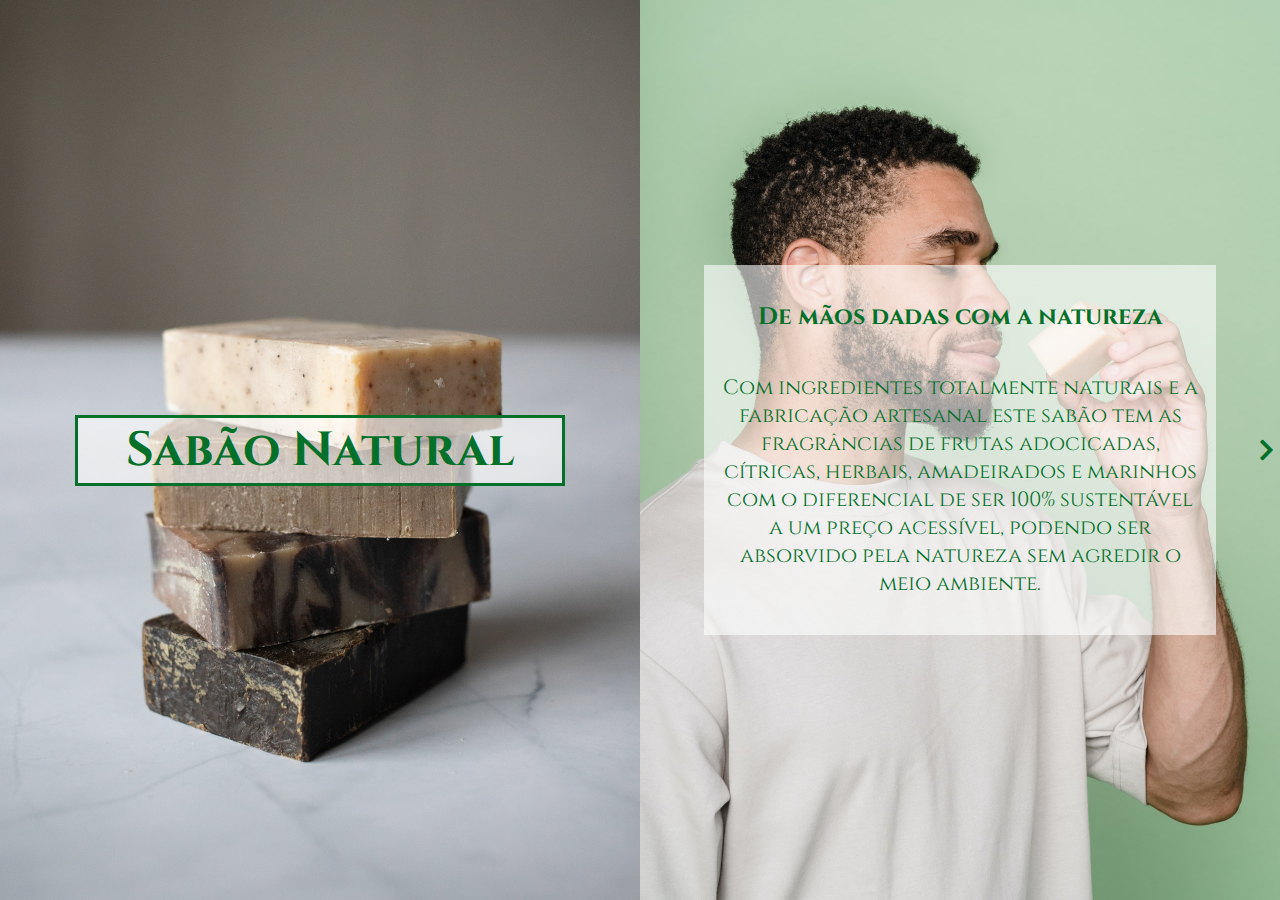
==== index.html @ 7a346614 "adicionado pagina de agradecimento após realizada a inscrição" ====
<!DOCTYPE html>
<html lang="en">
<head>
    <meta charset="UTF-8">
    <meta http-equiv="X-UA-Compatible" content="IE=edge">
    <meta name="viewport" content="width=device-width, initial-scale=1.0">
    <link rel="stylesheet" href="style/style.css">
    <link rel="stylesheet" href="font-awesome/css/all.css">
    <link rel="preconnect" href="https://fonts.googleapis.com">
    <link rel="preconnect" href="https://fonts.gstatic.com" crossorigin>
    <link href="https://fonts.googleapis.com/css2?family=Cinzel:wght@500&display=swap" rel="stylesheet">
    <link rel="apple-touch-icon" sizes="180x180" href="favicon/apple-touch-icon.png">
    <link rel="icon" type="image/png" sizes="32x32" href="favicon/favicon-32x32.png">
    <link rel="icon" type="image/png" sizes="16x16" href="favicon/favicon-16x16.png">
    <link rel="manifest" href="favicon/site.webmanifest">
    <link rel="mask-icon" href="favicon/safari-pinned-tab.svg" color="#5bbad5">
    <meta name="msapplication-TileColor" content="#da532c">
    <meta name="theme-color" content="#ffffff">
    <title>Sabão Natural</title>
</head>
<body> 
    <header>
    <!-- Imagem -->
        <section class="split titulopage" id="toppage">
            <h1 id="titulomain" class="titulo">Sabão Natural</h1>
            <button class="botao botaoMiddle">
                <div class="setaDown" id="setaMiddle">
                    <i class="fas fa-chevron-down"></i>
                </div>
            </button>
        </section>
    </header>
    <!-- Apresentação -->
    <section class="split institucionalpage" id="middlepage">
        <button class="botao botaoUp" >
            <div class="setaUp" id="setaUp">
                <i class="fas fa-chevron-up"></i>
            </div>
        </button>
        <button class="botao botaoLeft">
            <div class="setaLeft" id="setaLeft">
                <i class="fas fa-chevron-left"></i>
            </div>
        </button>
        <div class="infostext">
            <h2 class="infostitulo">De mãos dadas com a natureza</h2>
            <p class="infosp">Com ingredientes totalmente naturais e a fabricação artesanal este sabão tem as fragrâncias de frutas adocicadas, cítricas, herbais, amadeirados e marinhos com o diferencial de ser 100% sustentável a um preço acessível, podendo ser absorvido pela natureza sem agredir o meio ambiente.</p>
        </div>
        <button class="botao botaoRight">
            <div class="setaRight" id="setaRight">
                <i class="fas fa-chevron-right"></i>
            </div>
        </button>
        <button class="botao botaoDown">
            <div class="setaDown" id="setaDown">
                <i class="fas fa-chevron-down"></i>
            </div>
        </button>
    </section>
    <!-- Formulário -->
    <section class="split infospage" id="bottompage">
            <button class="botao botaoTop">
                <div class="setaUp" id="setaUp">
                    <i class="fas fa-chevron-up"></i>
                </div>
            </button>
        <div class="infosform">
            <h2 id="tituloform" class="tituloform">Inscreva-se para informações e <br> novidades do produto</h2>
            <form action="https://formsubmit.co/1dc32f7af79164451f45cb66f8cd5d9e" method="POST" class="formulamain" id="formula">
                <ul class="formitems">
                    <li>
                    <input type="text" class="formitem" placeholder="Nome:" name="name" id="nome" required>
                    </li>
                    <li>
                    <input type="email" class="formitem" placeholder="E-mail:" name="email" id="carta" required>
                    <input type="hidden" name="_autoresponse" value="Olá! Obrigado por se Inscrever para conhecer mais sobre o Sabão Natural, em breve você irá receber e-mails com as novidades do produto e outras informações para estar antenado com o nosso mais novo lançamento.(Ou não pois isso nada mais é que uma landing page fictícia)">
                    <input type="hidden" name="_next" value="https://raphaeldecarvalho.github.io/sabao-natural-thanks-you/">
                    </li>
                </ul>
                <button type="submit">Inscrever</button>
            </form>
    </div>
    </section>
    <script type="text/javascript" src="script/script.js"></script>
</body>
</html>
---- style/style.css ----
html {
    font-family: 'Cinzel', serif;
    scroll-behavior: smooth;
}
.tituloimg{
    position: absolute;
    height: 50vh;
    top: 0;
    left: 0;
    right: 0;
    bottom: 0;
}
.labnome{
    padding-right: 135px;
}
.split {
    display: flex;
    flex-direction: column;
    justify-content: center;
    align-items: center;
    position: absolute;
}
section.split.titulopage{
    background-image: url('../img/soap1.jpg');
    background-position: center center;
    background-size: cover;
    background-repeat: no-repeat;
    
    top: 0;
    left: 0;
    right: 0;
    bottom: 0;
}
section.split.institucionalpage{
    background-image: url('../img/consumer1.jpg');
    background-position: center center;
    background-size: cover;
    background-repeat: no-repeat;
    
}
section.split.infospage {
    background-image: url('../img/consumer2.jpg');
    background-position: center center;
    background-size: cover;
    background-repeat: no-repeat;
    
}
.infostext {
    display: flex;
    flex-direction: column;
    align-content: space-around;
    color: #04702a;
    background-color: #ffffff99;
    text-align: center;
    width: 30rem;
    padding: 1rem;
}
h1.titulo{
    display: flex;
    justify-content: center;
    align-items: center;
    color: #04702a;
    background: #ffffff99;
    font-size: 3rem;
    border: 0.2rem solid;
    padding: 0 1em;
    margin-left: auto;
    margin-right: auto;
}
h2.infostitulo {
    font-size: 1.5rem;
    font-weight: bold;
}
p.infosp {
    font-size: 1.3rem;
}
h2.tituloform {
    margin-bottom: 0;
}
input {
    background-color: #fff;
    border: 0.150rem solid #04702a;
}
li {
    margin-bottom: 5px;
}
ul.formitems{
    padding: 0;
}
i.fas.fa-chevron-down, i.fas.fa-chevron-up, 
i.fas.fa-chevron-right, i.fas.fa-chevron-left {
    color: #04702a;
    font-size: 1.5rem;
    cursor: pointer;
}
.infosform{
    display: flex;
    flex-direction: column;
    align-content: space-around;
    color: #04702a;
    background-color: #ffffff99;
    width: 20rem;
    padding: 1rem;
}
.botao {
    border: 0;
    background-color: transparent;
    position: absolute;
}
button.botaoTop, button.botaoUp {
    top: 0;
}
button.botaoRight{
    right: 0;
}
button.botaoLeft{
    left: 0;
}
button.botaoMiddle, button.botaoDown {
    bottom: 0;
}
@media screen and (min-width: 1170px) {
    .titulo, .infosform {
        text-align: center;
    }
    .split {
        height: 100%;
        width: 50%;
        position: fixed;
        z-index: 1;
        top: 0;
        overflow-x: hidden;
    }

    button.botaoLeft {
        display: none;
    }
    .titulopage {
        left: 0;
        position: absolute;
    }
    .institucionalpage {
        left: 50%;
        position: absolute;
    }

    .infospage {
        left: 100%;
        position: absolute;
    
    }
    label {
        padding-right: 100px;
    }
    li {
        list-style: none;
    }
    .setaDown, .setaUp{
        display: none;
    }

}

@media screen and (max-width: 1169px){
    .split {
        text-align: center;
    }
    button.botaoLeft, button.botaoRight{
        display: none;
    }
    li {
        list-style: none;
    }
    ul {
        padding: 0;
    }
    .institucionalpage {
        position: absolute;
        top: 100%;
        height: 100vh;
        right: 0;
        left: 0;
        bottom: 0;
    }
    .infospage {
        position: absolute;
        top: 200%;
        height: 100vh;
        right: 0;
        left: 0;
        bottom: 0;
    }
    .infosform {
        padding: 1em;
        max-width: 451px;
        margin-left: auto;
        margin-right: auto;
    }
    .tituloform{
        padding-left: 15px;
        padding-right: 15px;
    }
    form {
        height: 50%;
    }
    
}
@media screen and (max-width: 500px) {
    h1.titulo{
        font-size: 2.1rem;
        max-width: 270px;
    }
    .split {
        text-align: center;
    }
    section.split.titulopage {
        background-position: top;
    }
    .infostext{
        width: 100%;
        padding: 0;
    }
    p.infosp {
        font-size: 1rem;
    }
    h2.infostitulo,p.infosp{
        padding: 0 2rem;
    }
    li {
        list-style: none;
    }
    ul {
        padding: 0;
    }
    .infosform {
        font-size: 14px;
        max-width: 300px;
    }
    form {
        height: 50%;
    }
    }
    
    @media screen and (max-width: 375px){
        h1.titulo{
            font-size: 1.8rem;
        }
        li {
            list-style: none;
        }
    }
    @media screen and (max-width: 320px){
        .infosform {
            font-size: 12px;
            max-width: 250px;
        }
        
    }
    @media screen and (max-width: 280px){
        h1.titulo{
            font-size: 25px;
            max-width: 240px;
        }
        .infosform {
            max-width: 200px;
        }
    }
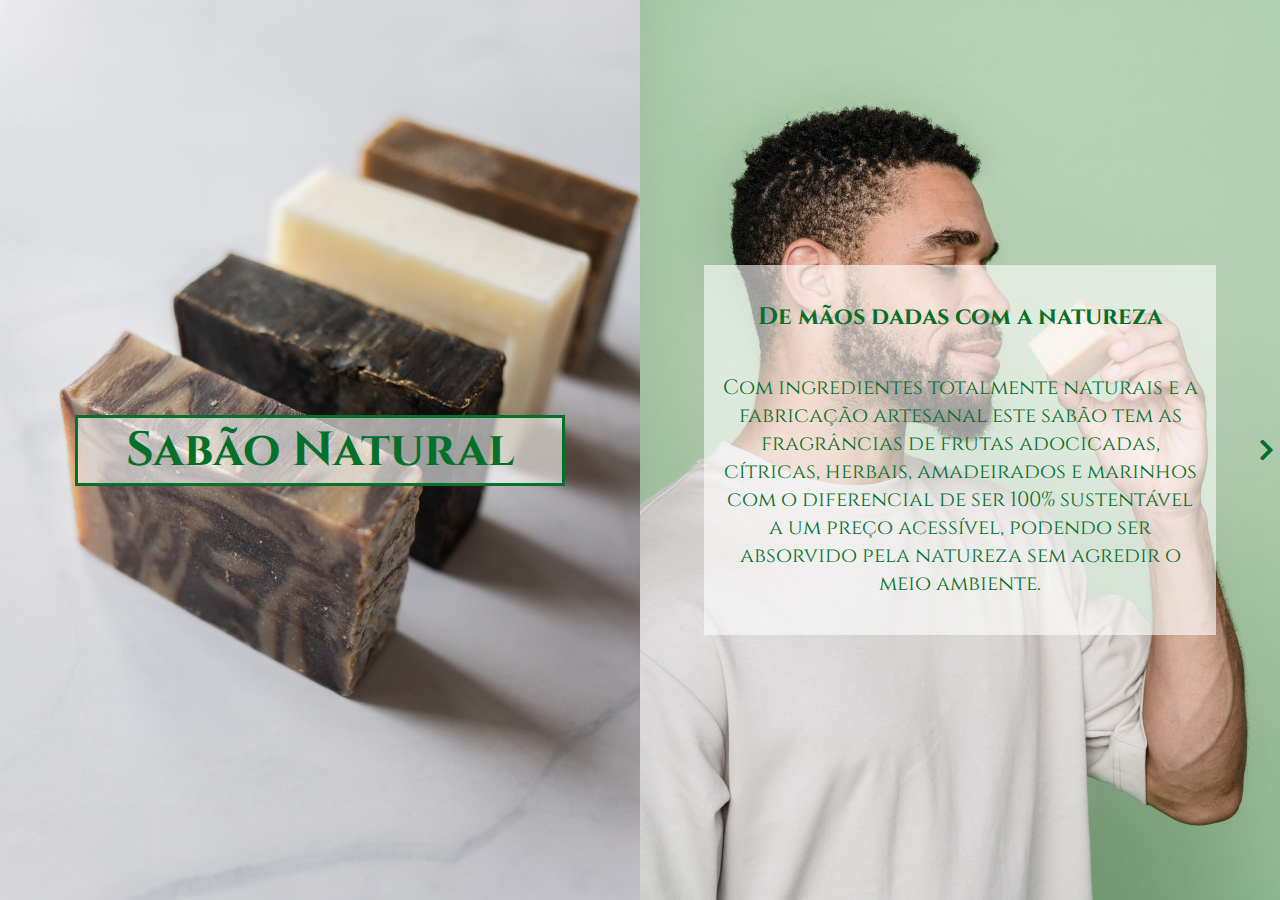
==== commit fa6f2338: "alterado tipo de script para modulos de js" ====
--- a/index.html
+++ b/index.html
@@ -73,14 +73,14 @@
                     </li>
                     <li>
                     <input type="email" class="formitem" placeholder="E-mail:" name="email" id="carta" required>
-                    <input type="hidden" name="_autoresponse" value="Olá! Obrigado por se Inscrever para conhecer mais sobre o Sabão Natural, em breve você irá receber e-mails com as novidades do produto e outras informações para estar antenado com o nosso mais novo lançamento.(Ou não pois isso nada mais é que uma landing page fictícia)">
-                    <input type="hidden" name="_next" value="https://raphaeldecarvalho.github.io/sabao-natural-thanks-you/">
+                    <input type="hidden" name="_autoresponse" id="resposta">
+                    <input type="hidden" name="_next" value="https://raphaeldecarvalho.github.io/landing_page/agradecimento.html">
                     </li>
                 </ul>
                 <button type="submit">Inscrever</button>
             </form>
     </div>
     </section>
-    <script type="text/javascript" src="script/script.js"></script>
+    <script type="module" src="script/script.js"></script>
 </body>
-</html>+</html>
